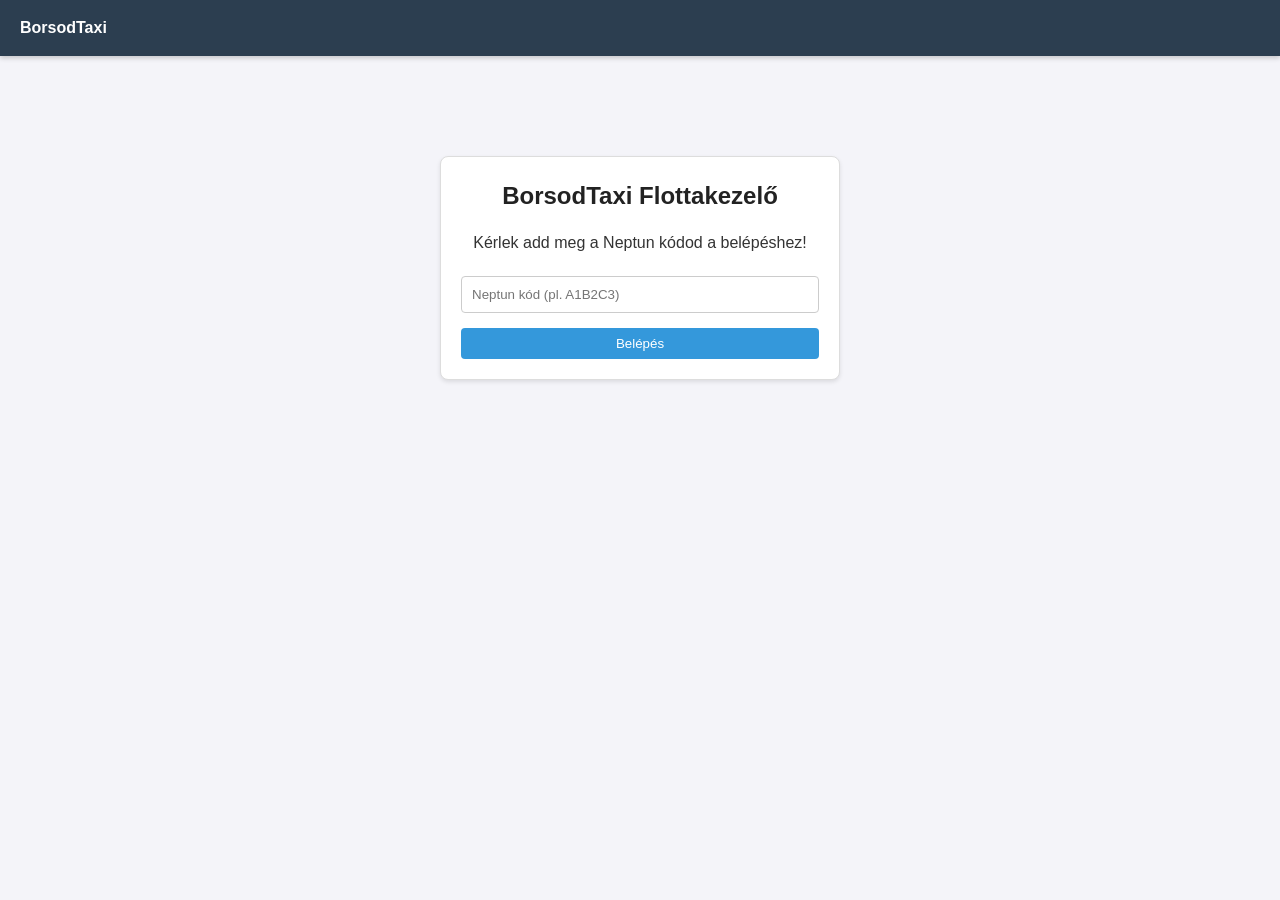
==== Beadandó_feladat/index.html @ 58175ce7 "Add files via upload" ====
<!DOCTYPE html>
<html lang="hu">
<head>
    <meta charset="UTF-8">
    <title>BorsodTaxi - Belépés</title>
    <link rel="stylesheet" href="style.css">
</head>
<body>
    <div class="container">
        <div class="card" style="max-width: 400px; margin: 50px auto; text-align: center;">
            <h2>BorsodTaxi Flottakezelő</h2>
            <p style="margin-bottom: 20px;">Kérlek add meg a Neptun kódod a belépéshez!</p>
            <div class="form-group">
                <input type="text" id="neptun-input" placeholder="Neptun kód (pl. A1B2C3)" maxlength="6">
            </div>
            <button id="login-btn" class="btn" style="width: 100%;">Belépés</button>
        </div>
    </div>

    <script src="app.js"></script>
    <script>
        if(getNeptun()) window.location.href = "autok.html";

        // Belépés gomb eseménykezelője
        document.getElementById("login-btn").addEventListener("click", function() {
            const code = document.getElementById('neptun-input').value.trim();
            if (!code || code.length < 6) {
                alert('Érvénytelen Neptun kód!');
                return;
            }
            setNeptun(code);
            window.location.href = 'autok.html';
        }); 
    </script>
</body>
</html>
---- Beadandó_feladat/style.css ----
* { box-sizing: border-box; margin: 0; padding: 0; }
body { font-family: 'Segoe UI', sans-serif; background-color: #f4f4f9; color: #333; line-height: 1.6; padding-bottom: 40px; }
h1, h2, h3 { margin-bottom: 15px; color: #222; }
.container { max-width: 900px; margin: 0 auto; padding: 20px; }
.navbar { background-color: #2c3e50; padding: 15px 20px; display: flex; justify-content: space-between; align-items: center; color: white; margin-bottom: 30px; box-shadow: 0 2px 5px rgba(0,0,0,0.2); }
.navbar a { color: white; text-decoration: none; font-weight: bold; margin-right: 15px; }
.navbar a:hover { text-decoration: underline; }
.hidden { display: none !important; }
#cars-list { display: grid; grid-template-columns: repeat(auto-fill, minmax(280px, 1fr)); gap: 20px; }
.card { background: white; padding: 20px; border-radius: 8px; border: 1px solid #ddd; box-shadow: 0 2px 4px rgba(0,0,0,0.1); }
.btn { display: inline-block; padding: 8px 16px; background-color: #3498db; color: white; text-decoration: none; border: none; border-radius: 4px; cursor: pointer; text-align: center; }
.btn:hover { background-color: #2980b9; }
.btn-danger { background-color: #e74c3c; }
.btn-danger:hover { background-color: #c0392b; }
.form-group { margin-bottom: 15px; }
.form-group label { display: block; font-weight: bold; margin-bottom: 5px; }
input[type="text"], input[type="number"], input[type="date"], select { width: 100%; padding: 10px; border: 1px solid #ccc; border-radius: 4px; }
input[type="checkbox"] { width: auto; transform: scale(1.2); cursor: pointer; }
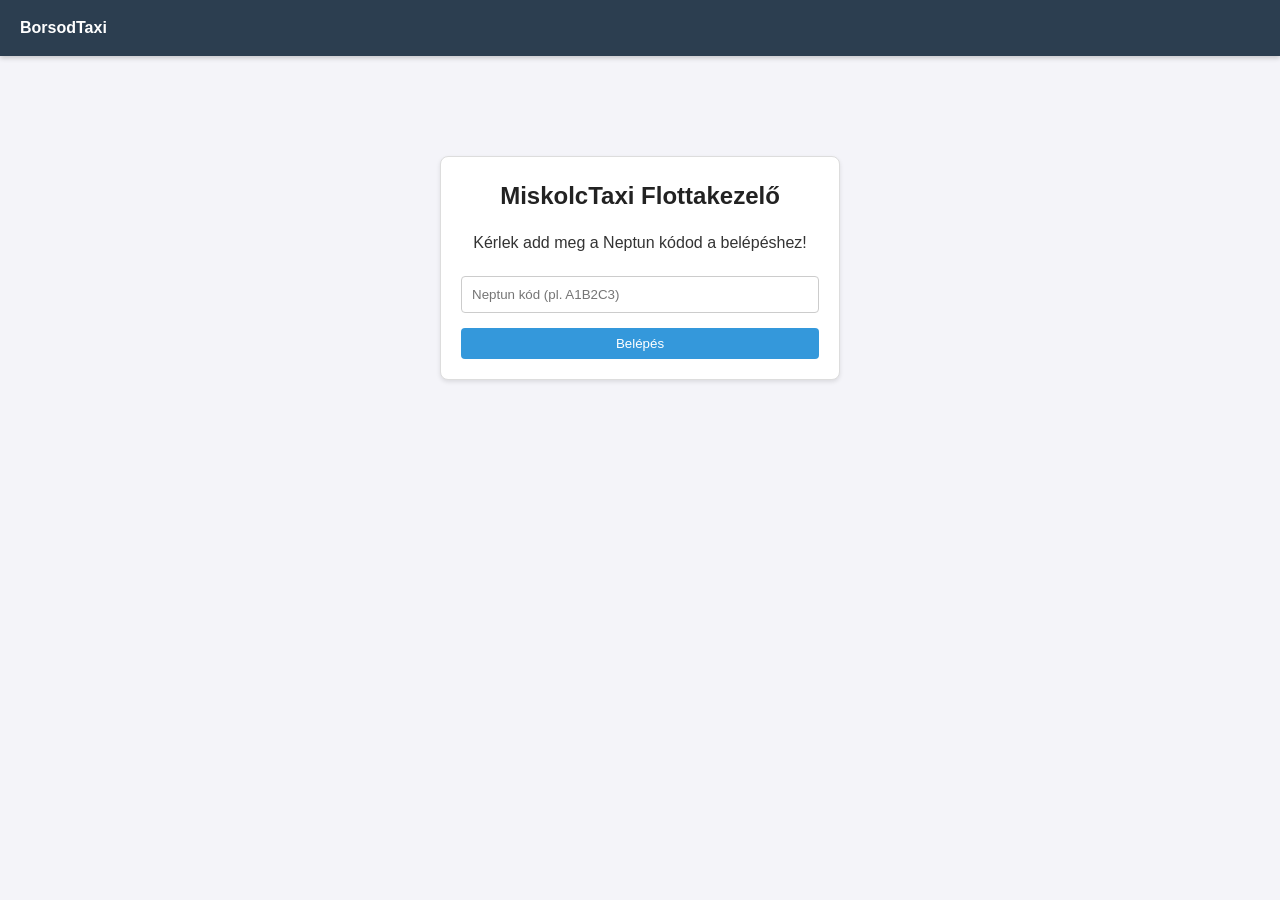
==== commit 388e61fb: "Update index.html" ====
--- a/Beadandó_feladat/index.html
+++ b/Beadandó_feladat/index.html
@@ -2,13 +2,13 @@
 <html lang="hu">
 <head>
     <meta charset="UTF-8">
-    <title>BorsodTaxi - Belépés</title>
+    <title>MiskolcTaxi - Belépés</title>
     <link rel="stylesheet" href="style.css">
 </head>
 <body>
     <div class="container">
         <div class="card" style="max-width: 400px; margin: 50px auto; text-align: center;">
-            <h2>BorsodTaxi Flottakezelő</h2>
+            <h2>MiskolcTaxi Flottakezelő</h2>
             <p style="margin-bottom: 20px;">Kérlek add meg a Neptun kódod a belépéshez!</p>
             <div class="form-group">
                 <input type="text" id="neptun-input" placeholder="Neptun kód (pl. A1B2C3)" maxlength="6">
@@ -25,7 +25,7 @@
         document.getElementById("login-btn").addEventListener("click", function() {
             const code = document.getElementById('neptun-input').value.trim();
             if (!code || code.length < 6) {
-                alert('Érvénytelen Neptun kód!');
+                alert('Érvénytelen Neptun kód! (Legalább 6 karakternek kell lennie)');
                 return;
             }
             setNeptun(code);
@@ -33,4 +33,4 @@
         }); 
     </script>
 </body>
-</html>+</html>
